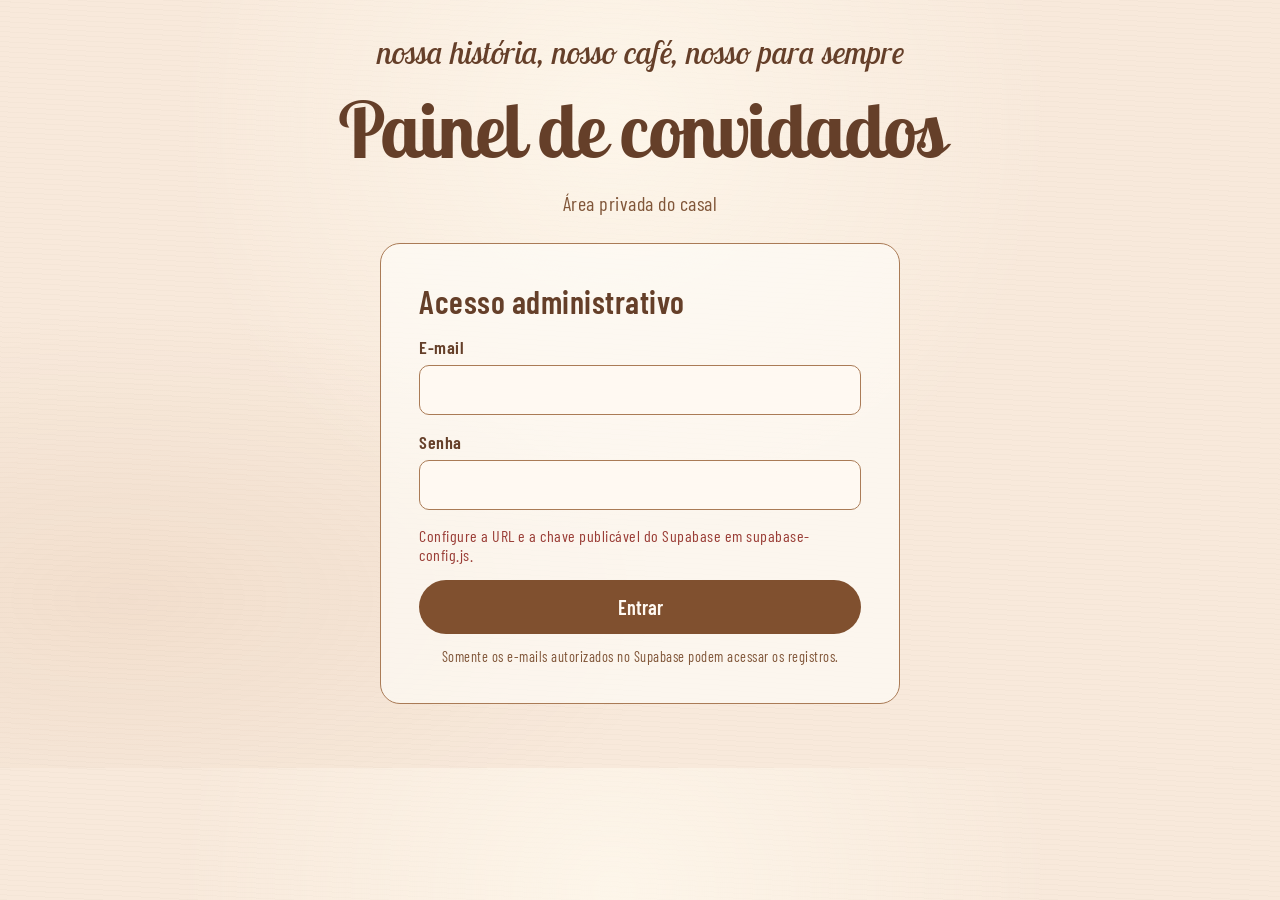
==== admin.html @ d9fb13bb "first commit" ====
<!doctype html>
<html lang="pt-BR">
<head>
  <meta charset="utf-8">
  <meta name="viewport" content="width=device-width, initial-scale=1">
  <title>Administração — Save the Date</title>
  <link rel="preconnect" href="https://fonts.googleapis.com">
  <link rel="preconnect" href="https://fonts.gstatic.com" crossorigin>
  <link href="https://fonts.googleapis.com/css2?family=Barlow+Condensed:wght@400;500;600;700&family=Lobster+Two:ital,wght@0,400;1,400&display=swap" rel="stylesheet">
  <link rel="stylesheet" href="styles.css">
  <link rel="stylesheet" href="admin.css">
</head>
<body>
  <main class="admin-shell">
    <header class="admin-header">
      <p class="monogram">nossa história, nosso café, nosso para sempre</p>
      <h1>Painel de convidados</h1>
      <p>Área privada do casal</p>
    </header>

    <section id="login-panel" class="admin-panel">
      <h2>Acesso administrativo</h2>
      <form id="login-form">
        <div class="field">
          <label for="email">E-mail</label>
          <input id="email" type="email" autocomplete="username" required>
        </div>
        <div class="field">
          <label for="password">Senha</label>
          <input id="password" type="password" autocomplete="current-password" required>
        </div>
        <p class="form-error" id="login-error" role="alert"></p>
        <button class="submit-button" type="submit">Entrar</button>
      </form>
      <p class="privacy-note">Somente os e-mails autorizados no Supabase podem acessar os registros.</p>
    </section>

    <section id="dashboard" hidden>
      <div class="dashboard-top">
        <div>
          <h2>Confirmações</h2>
          <p id="summary">Carregando...</p>
        </div>
        <button id="logout-button" class="admin-secondary">Sair</button>
      </div>
      <div class="toolbar">
        <input id="search" type="search" placeholder="Buscar convidado ou familiares">
        <select id="filter">
          <option value="all">Todas as respostas</option>
          <option value="yes">Confirmados</option>
          <option value="maybe">Ainda não sabem</option>
          <option value="no">Não poderão ir</option>
        </select>
        <button id="export-button" class="admin-secondary">Exportar CSV</button>
      </div>
      <p id="dashboard-error" class="form-error" role="alert"></p>
      <div id="records" class="records"></div>
    </section>
  </main>
  <script type="module" src="admin.js"></script>
</body>
</html>
---- styles.css ----
:root {
  --paper: #f8e9db;
  --paper-deep: #ead2bd;
  --ink: #653f29;
  --muted: #805639;
  --line: #aa7b56;
  --accent: #97633d;
  --accent-dark: #80502f;
  --white: #fff9f2;
  --danger: #9a3d36;
  --shadow: 0 24px 80px rgba(73, 58, 48, .14);
  --body-font: "Barlow Condensed", sans-serif;
  --script-font: "Lobster Two", cursive;
}
* { box-sizing: border-box; }
html { scroll-behavior: smooth; }
body {
  margin: 0;
  color: var(--ink);
  background-color: var(--paper);
  background-image: radial-gradient(ellipse at 48% 16%, rgba(255, 250, 239, .74), transparent 46%), radial-gradient(ellipse at 10% 78%, rgba(186, 130, 84, .1), transparent 34%), repeating-linear-gradient(3deg, rgba(94, 70, 45, .025) 0 1px, transparent 1px 5px);
  font-family: var(--body-font);
  font-size: 20px;
  letter-spacing: .025em;
}
button, input, select, textarea { font: inherit; }
button { cursor: pointer; }
.invitation {
  position: relative;
  width: min(100% - 32px, 980px);
  margin: 0 auto;
  padding: clamp(28px, 5vw, 64px) 0 42px;
  overflow: hidden;
  isolation: isolate;
}
.invitation::before, .invitation::after { content: ""; position: absolute; z-index: -1; width: clamp(210px, 28vw, 330px); height: clamp(300px, 42vw, 450px); background: url("assets/coffee-branch.svg") center / contain no-repeat; opacity: .9; pointer-events: none; }
.invitation::before { top: -28px; left: -78px; transform: rotate(-10deg); }
.invitation::after { top: auto; right: -65px; bottom: -145px; transform: scaleX(-1) rotate(-10deg); }
.site-header, .site-footer, .rsvp-intro { text-align: center; }
.monogram, .site-footer p {
  font-family: var(--script-font);
  font-weight: 400;
  font-style: italic;
  letter-spacing: 0;
}
.monogram {
  margin: 0 auto 18px;
  font-size: clamp(1.25rem, 3vw, 2rem);
  line-height: 1.25;
}
.ornament {
  display: flex;
  align-items: center;
  justify-content: center;
  gap: 16px;
  width: min(78%, 520px);
  margin: 16px auto;
  color: var(--muted);
}
.ornament span { height: 1px; flex: 1; background: var(--line); }
.ornament i { display: block; width: 22px; height: 22px; flex: 0 0 22px; background: url("assets/coffee-bean.svg") center / contain no-repeat; }
h1 {
  margin: 8px 0 0;
  font-family: var(--script-font);
  font-size: clamp(4rem, 10vw, 7.3rem);
  font-weight: 700;
  line-height: 1.05;
  letter-spacing: -.025em;
}
.eyebrow {
  margin: 18px 0;
  font-size: clamp(1.1rem, 2.7vw, 1.6rem);
  font-weight: 600;
  letter-spacing: .18em;
}
.video-section { margin: clamp(18px, 3vw, 30px) 0 28px; }
.video-frame {
  position: relative;
  width: 100%;
  aspect-ratio: 2.06 / 1;
  overflow: hidden;
  border: 1px solid rgba(112, 72, 45, .45);
  border-radius: 22px;
  background: var(--paper-deep);
  box-shadow: 0 22px 58px rgba(73, 48, 31, .2);
}
.couple-video {
  position: absolute;
  inset: 0;
  display: block;
  width: 100%;
  height: 100%;
  object-fit: cover;
}
.video-help { margin: 8px 4px 0; color: var(--muted); font-size: .9rem; text-align: center; }
.video-help:empty { display: none; }
.video-help code { font-size: .85em; }
.rsvp-intro .ornament { margin-top: 34px; }
.rsvp-intro .eyebrow { margin: 10px 0 0; }
.date {
  margin: 0;
  font-size: clamp(3.3rem, 8vw, 6rem);
  font-weight: 700;
  letter-spacing: .12em;
  line-height: 1.1;
}
.date span { color: var(--muted); }
.question { margin: 12px 0 0; font-size: clamp(1.3rem, 3.4vw, 2rem); }
.choices {
  display: grid;
  grid-template-columns: 1fr 1fr;
  gap: 18px 24px;
  width: min(100%, 800px);
  margin: 32px auto 50px;
}
.choice {
  min-height: 78px;
  padding: 14px 20px;
  border: 1.5px solid var(--accent);
  border-radius: 999px;
  background: transparent;
  color: var(--ink);
  font-size: clamp(1.2rem, 3vw, 1.65rem);
  font-weight: 600;
  text-transform: uppercase;
  letter-spacing: .055em;
  transition: transform .18s ease, background .18s ease, color .18s ease;
}
.choice:hover { transform: translateY(-2px); }
.choice:focus-visible, .submit-button:focus-visible, input:focus-visible, select:focus-visible, textarea:focus-visible {
  outline: 3px solid var(--line); outline-offset: 3px;
}
.choice-yes { background: var(--accent-dark); color: var(--white); border-color: var(--accent-dark); box-shadow: 0 9px 22px rgba(91, 55, 31, .2); }
.choice-no { background: rgba(255, 249, 242, .35); }
.choice-maybe { grid-column: 1 / -1; justify-self: center; width: min(68%, 500px); background: rgba(226, 194, 165, .58); }
.site-footer .ornament { margin-top: 0; }
.site-footer p { margin: 12px 0 0; font-size: clamp(1.7rem, 4vw, 2.7rem); }
.rsvp-dialog {
  width: min(92vw, 620px);
  max-height: 90vh;
  overflow: auto;
  padding: 0;
  border: 1px solid var(--line);
  border-radius: 22px;
  background: var(--paper);
  color: var(--ink);
  box-shadow: var(--shadow);
}
.rsvp-dialog::backdrop { background: rgba(35, 27, 22, .58); backdrop-filter: blur(4px); }
.rsvp-dialog form { position: relative; padding: clamp(24px, 5vw, 42px); }
.dialog-close {
  position: absolute; top: 10px; right: 16px;
  border: 0; background: transparent; color: var(--muted);
  font-size: 2rem; line-height: 1;
}
.dialog-monogram { padding-right: 24px; font-size: 1.4rem; text-align: center; }
h2 { margin: 8px 0; font-size: 2rem; font-weight: 600; text-align: center; }
.form-description, .privacy-note, .form-note { color: var(--muted); font-size: 1rem; }
.form-description { margin: 0 0 24px; text-align: center; }
.field { display: grid; gap: 7px; margin: 16px 0; }
.field label, .companion-card legend { font-size: 1.12rem; font-weight: 600; }
input, select, textarea {
  width: 100%; min-width: 0; padding: 12px 13px;
  border: 1px solid var(--line); border-radius: 10px;
  color: var(--ink); background: var(--white);
}
textarea { resize: vertical; }
.family-card { min-width: 0; margin: 16px 0; padding: 12px 14px; border: 1px solid var(--line); border-radius: 3px; }
.family-card legend { padding: 0 6px; font-size: 1.12rem; font-weight: 600; }
.checkbox-field { display: flex; align-items: center; gap: 9px; }
.checkbox-field input { width: 18px; height: 18px; accent-color: var(--accent-dark); }
.children-list { display: grid; gap: 10px; }
.child-card { margin: 0; }
.child-fields { display: grid; grid-template-columns: minmax(0, 1fr) 145px; gap: 10px; }
.child-fields .field { margin: 6px 0; }
.add-child, .remove-child { border: 0; padding: 8px 0; color: var(--accent-dark); background: transparent; text-decoration: underline; }
.remove-child { font-size: .9rem; }
.form-note { margin: 8px 0 18px; }
.submit-button {
  width: 100%; min-height: 54px; border: 0; border-radius: 999px;
  background: var(--accent-dark); color: var(--white); font-weight: 600;
}
.submit-button:disabled { opacity: .65; cursor: wait; }
.form-error { color: var(--danger); font-size: 1rem; }
.privacy-note { margin: 14px 0 0; text-align: center; font-size: .9rem; }
.toast {
  position: fixed; z-index: 10; left: 50%; bottom: 20px;
  width: max-content; max-width: calc(100% - 32px);
  transform: translate(-50%, 20px); opacity: 0; pointer-events: none;
  padding: 14px 18px; border-radius: 12px; background: var(--ink); color: white;
  box-shadow: var(--shadow); transition: opacity .2s ease, transform .2s ease;
}
.toast.show { opacity: 1; transform: translate(-50%, 0); }
@media (max-width: 560px) {
  body { font-size: 18px; }
  .invitation { width: min(100% - 24px, 980px); padding-top: 28px; }
  h1 { font-size: clamp(3.2rem, 15vw, 5rem); }
  .video-frame { border-radius: 16px; aspect-ratio: 2.06 / 1; }
  .choices { gap: 12px; margin-top: 26px; }
  .choice { min-height: 60px; padding: 12px 9px; font-size: 1.15rem; }
  .choice-maybe { width: 76%; }
  .child-fields { grid-template-columns: 1fr; gap: 0; }
  .invitation::before { left: -88px; opacity: .68; }
  .invitation::after { right: -88px; bottom: -120px; opacity: .68; }
}
@media (prefers-reduced-motion: reduce) {
  *, *::before, *::after { scroll-behavior: auto !important; transition-duration: .01ms !important; }
}
---- admin.css ----
.admin-shell { width: min(100% - 28px, 1100px); margin: 0 auto; padding: 32px 0 64px; }
.admin-header { text-align: center; margin-bottom: 28px; }
.admin-header h1 { font-size: clamp(2.8rem, 7vw, 4.8rem); }
.admin-header > p:last-child { color: var(--muted); }
.admin-panel { width: min(100%, 520px); margin: 0 auto; padding: clamp(22px, 5vw, 38px); border: 1px solid var(--line); border-radius: 20px; background: rgba(255,253,249,.65); }
.admin-panel h2, #dashboard h2 { text-align: left; margin-top: 0; }
.dashboard-top { display: flex; justify-content: space-between; align-items: center; gap: 16px; margin-bottom: 18px; }
.dashboard-top p { color: var(--muted); margin: 0; }
.toolbar { display: grid; grid-template-columns: minmax(180px, 1fr) minmax(170px, 230px) auto; gap: 10px; margin: 18px 0; }
.admin-secondary { padding: 10px 16px; border: 1px solid var(--accent); border-radius: 999px; background: transparent; color: var(--ink); }
.records { display: grid; gap: 14px; }
.record { padding: 18px; border: 1px solid var(--line); border-radius: 14px; background: rgba(255,253,249,.75); }
.record-head { display: flex; justify-content: space-between; align-items: flex-start; gap: 12px; }
.record h3 { margin: 0; font-size: 1.5rem; }
.record p { margin: 5px 0; }
.status { display: inline-block; padding: 4px 10px; border-radius: 999px; background: var(--paper-deep); font-size: .95rem; white-space: nowrap; }
.status.yes { background: #dce7d7; }
.status.no { background: #f0deda; }
.companion-list { margin: 12px 0 0; padding-left: 22px; }
.record-meta { color: var(--muted); font-size: .95rem; }
.empty-state { padding: 28px; text-align: center; border: 1px dashed var(--line); border-radius: 14px; color: var(--muted); }
@media (max-width: 700px) {
  .toolbar { grid-template-columns: 1fr; }
  .dashboard-top { align-items: flex-start; }
  .record-head { flex-direction: column; }
}
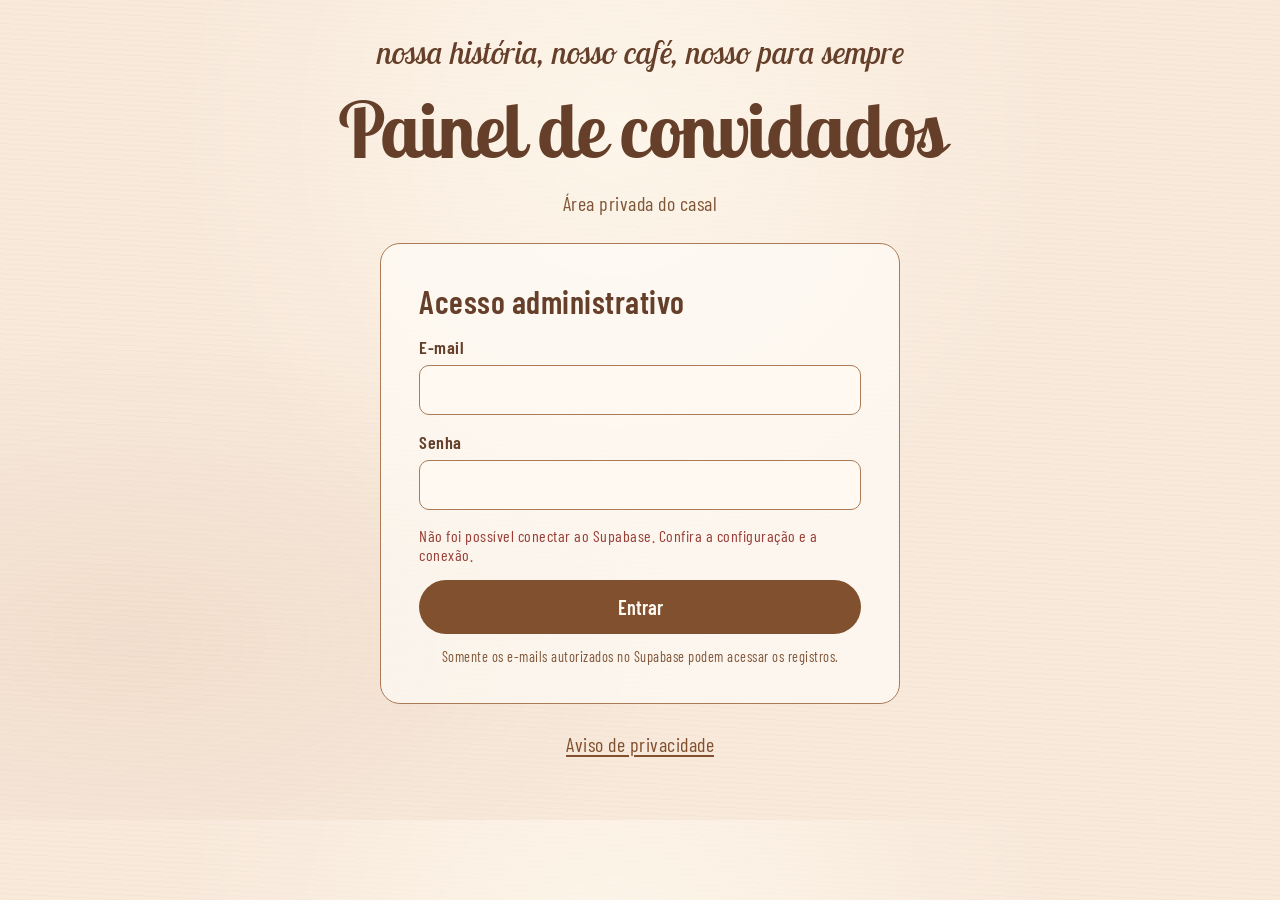
==== commit 37c3eddb: "Add LGPD privacy notice and consent controls" ====
--- a/admin.html
+++ b/admin.html
@@ -56,6 +56,7 @@
       <p id="dashboard-error" class="form-error" role="alert"></p>
       <div id="records" class="records"></div>
     </section>
+    <a class="policy-back" href="privacidade.html">Aviso de privacidade</a>
   </main>
   <script type="module" src="admin.js"></script>
 </body>
--- a/styles.css
+++ b/styles.css
@@ -135,6 +135,8 @@
 .choice-maybe { grid-column: 1 / -1; justify-self: center; width: min(68%, 500px); background: rgba(226, 194, 165, .58); }
 .site-footer .ornament { margin-top: 0; }
 .site-footer p { margin: 12px 0 0; font-size: clamp(1.7rem, 4vw, 2.7rem); }
+.privacy-link, .policy-back { color: var(--accent-dark); text-decoration: underline; text-underline-offset: 3px; }
+.privacy-link { display: inline-block; margin-top: 10px; font-size: .95rem; }
 .rsvp-dialog {
   width: min(92vw, 620px);
   max-height: 90vh;
@@ -176,6 +178,10 @@
 .add-child, .remove-child { border: 0; padding: 8px 0; color: var(--accent-dark); background: transparent; text-decoration: underline; }
 .remove-child { font-size: .9rem; }
 .form-note { margin: 8px 0 18px; }
+.privacy-consents { display: grid; gap: 14px; margin: 20px 0 14px; padding: 14px; border: 1px solid var(--line); border-radius: 12px; background: rgba(255, 249, 242, .48); }
+.consent-checkbox { align-items: flex-start; font-size: .95rem; line-height: 1.35; }
+.consent-checkbox input { flex: 0 0 18px; margin-top: 4px; }
+.consent-checkbox a { color: var(--accent-dark); text-decoration: underline; text-underline-offset: 2px; }
 .submit-button {
   width: 100%; min-height: 54px; border: 0; border-radius: 999px;
   background: var(--accent-dark); color: var(--white); font-weight: 600;
@@ -191,6 +197,14 @@
   box-shadow: var(--shadow); transition: opacity .2s ease, transform .2s ease;
 }
 .toast.show { opacity: 1; transform: translate(-50%, 0); }
+.policy-shell { width: min(100% - 32px, 820px); margin: 0 auto; padding: clamp(24px, 6vw, 64px) 0; }
+.policy-card { padding: clamp(22px, 5vw, 48px); border: 1px solid rgba(112, 72, 45, .35); border-radius: 22px; background: rgba(255, 249, 242, .72); box-shadow: 0 22px 58px rgba(73, 48, 31, .12); }
+.policy-card h1 { margin: 0; font-size: clamp(2.8rem, 8vw, 4.4rem); text-align: center; }
+.policy-card h2 { margin: 28px 0 8px; font-size: 1.45rem; text-align: left; }
+.policy-card p, .policy-card li { font-size: 1.05rem; line-height: 1.5; }
+.policy-card ul { padding-left: 1.25em; }
+.policy-meta { color: var(--muted); text-align: center; }
+.policy-back { display: block; margin-top: 28px; text-align: center; }
 @media (max-width: 560px) {
   body { font-size: 18px; }
   .invitation { width: min(100% - 24px, 980px); padding-top: 28px; }
